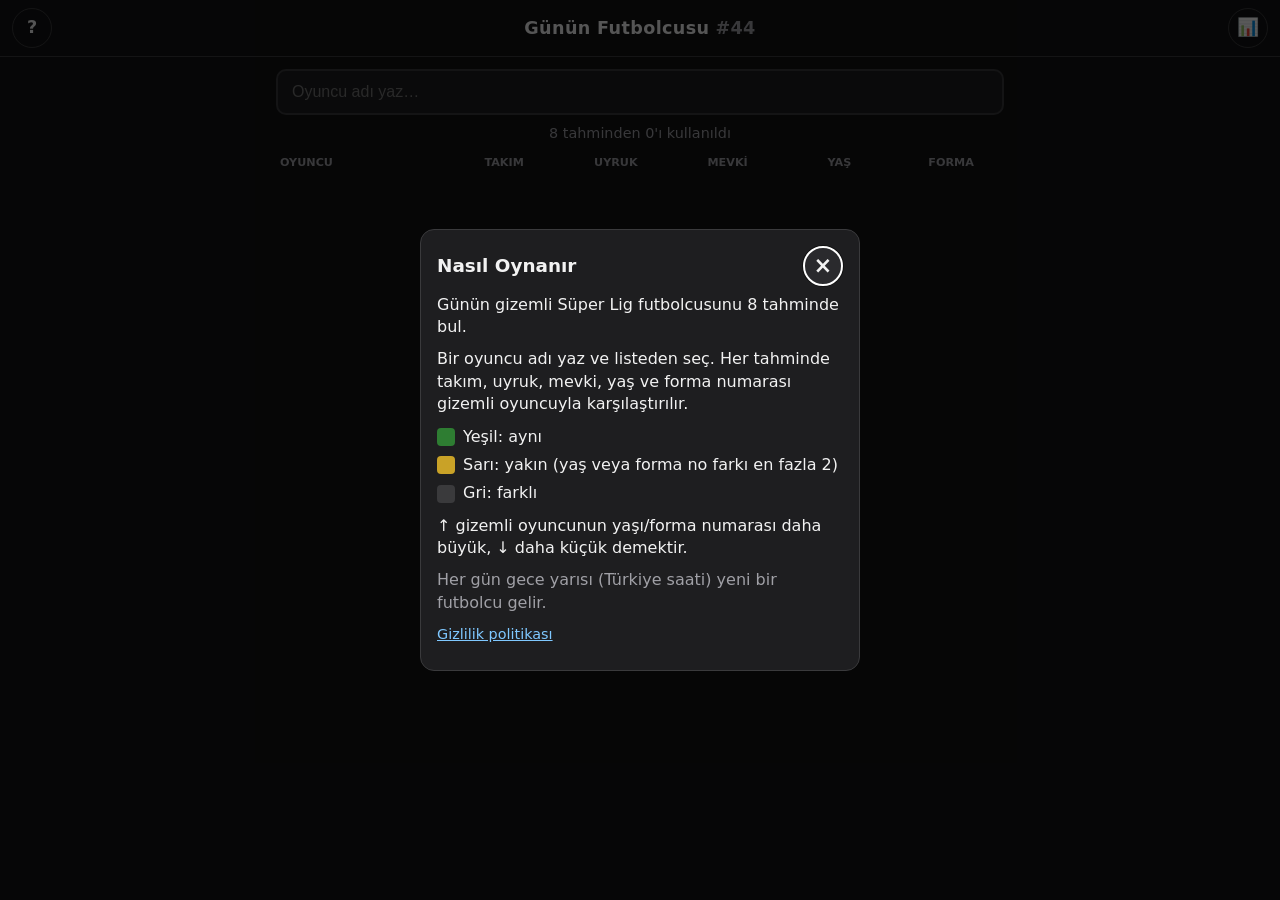
==== index.html @ b6059dc2 "Önizleme testi için derlenmiş site kopyası" ====
<!doctype html>
<html lang="tr">
  <head>
    <meta charset="UTF-8" />
    <meta name="viewport" content="width=device-width, initial-scale=1.0" />
    <meta name="theme-color" content="#121213" />
    <meta name="color-scheme" content="dark" />
    <title>Günün Futbolcusu</title>
    <meta name="description" content="Her gün yeni bir Süper Lig futbolcusu. 8 tahminde gizli futbolcuyu bul; takım, uyruk, mevki, yaş ve forma numarası ipuçlarını kullan." />
    <meta property="og:type" content="website" />
    <meta property="og:title" content="Günün Futbolcusu" />
    <meta property="og:description" content="Her gün yeni bir Süper Lig futbolcusu. 8 tahminde gizli futbolcuyu bul!" />
    <meta property="og:url" content="https://osmanb0.github.io/gunun-futbolcusu-test/" />
    <meta property="og:image" content="https://osmanb0.github.io/gunun-futbolcusu-test/og-image.png" />
    <meta name="twitter:image" content="https://osmanb0.github.io/gunun-futbolcusu-test/og-image.png" />
    <meta property="og:locale" content="tr_TR" />
    <meta property="og:site_name" content="Günün Futbolcusu" />
    <meta property="og:image:width" content="1200" />
    <meta property="og:image:height" content="630" />
    <meta property="og:image:alt" content="Günün Futbolcusu: her gün yeni bir Süper Lig futbolcusu, 8 tahminde bul" />
    <meta name="twitter:card" content="summary_large_image" />
    <link rel="icon" href="data:image/svg+xml,%3Csvg xmlns='http://www.w3.org/2000/svg' viewBox='0 0 100 100'%3E%3Ctext y='.9em' font-size='90'%3E%E2%9A%BD%3C/text%3E%3C/svg%3E" />
    <script type="module" crossorigin src="./assets/index-CeWwTTit.js"></script>
    <link rel="stylesheet" crossorigin href="./assets/index-BZmGmvZI.css">
  </head>
  <body>
    <div id="app"></div>
    <noscript>Günün Futbolcusu'nu oynamak için JavaScript'i etkinleştir.</noscript>
  </body>
</html>
---- assets/index-BZmGmvZI.css ----
:root{--bg:#121213;--surface:#1e1e20;--surface-2:#2a2a2d;--border:#3a3a3c;--text:#f2f2f2;--muted:#a0a0a6;--accent:#2e7d32;--correct:#2e7d32;--close:#c9a227;--wrong:#3a3a3c;--lightningcss-light: ;--lightningcss-dark:initial;color-scheme:dark}*,:before,:after{box-sizing:border-box}[hidden]{display:none!important}.visually-hidden{clip:rect(0 0 0 0);clip-path:inset(50%);white-space:nowrap;border:0;width:1px;height:1px;margin:-1px;padding:0;position:absolute;overflow:hidden}html{-webkit-text-size-adjust:100%}body{background:var(--bg);color:var(--text);margin:0;font-family:system-ui,-apple-system,Segoe UI,Roboto,Helvetica Neue,Arial,sans-serif;font-size:16px;line-height:1.4;overflow-x:hidden}button{font:inherit;color:inherit;cursor:pointer}.muted{color:var(--muted)}.help-footer{margin-top:16px;font-size:.9rem}.help-footer a{color:#7fc8ff}.topbar{z-index:5;background:var(--bg);border-bottom:1px solid var(--border);justify-content:space-between;align-items:center;gap:8px;padding:8px 12px;display:flex;position:sticky;top:0}.title{letter-spacing:.02em;text-align:center;min-width:0;margin:0;font-size:1.1rem;font-weight:800}.puzzle-no{color:var(--muted);margin-left:6px;font-weight:600}.icon-btn{border:1px solid var(--border);background:0 0;border-radius:50%;flex:none;width:40px;height:40px;font-size:1.1rem;font-weight:700;line-height:1}.icon-btn:hover,.icon-btn:focus-visible{background:var(--surface-2)}.container{max-width:760px;margin:0 auto;padding:12px 8px 32px}.ad-slot{border:1px dashed var(--border);border-radius:8px;min-height:90px;margin:0 0 12px}.guess-input{position:relative}.guess-input input{border:2px solid var(--border);background:var(--surface);width:100%;color:var(--text);border-radius:10px;outline:none;padding:12px 14px;font-size:16px}.guess-input input:focus{border-color:var(--accent)}.guess-input input:disabled{opacity:.6}.guess-list{z-index:10;background:var(--surface);border:1px solid var(--border);border-radius:10px;max-height:320px;margin:0;padding:4px;list-style:none;position:absolute;top:calc(100% + 4px);left:0;right:0;overflow-y:auto;box-shadow:0 8px 24px #00000080}.guess-list li{cursor:pointer;border-radius:6px;justify-content:space-between;align-items:baseline;gap:8px;padding:10px;display:flex}.guess-list li.is-active,.guess-list li[data-id]:hover{background:var(--surface-2)}.guess-list .guess-empty{cursor:default;color:var(--muted)}.guess-option-name{overflow-wrap:anywhere;min-width:0;font-weight:600}.guess-option-team{color:var(--muted);flex:none;font-size:.8rem}.remaining{color:var(--muted);text-align:center;margin:8px 0 12px;font-size:.9rem}.board{margin-bottom:16px}.board-head,.guess-row{grid-template-columns:repeat(5,minmax(0,1fr));gap:4px;display:grid}.board-head{color:var(--muted);text-align:center;text-transform:uppercase;padding-bottom:4px;font-size:.7rem;font-weight:700}.guess-row{margin-top:8px}.guess-name{overflow-wrap:anywhere;grid-column:1/-1;padding:2px 4px;font-size:.85rem;font-weight:700}.guess-row--win .guess-name{color:#7bd47f}.cell{color:#fff;text-align:center;border-radius:6px;flex-direction:column;justify-content:center;align-items:center;gap:2px;min-width:0;min-height:56px;padding:4px 2px;font-size:.85rem;font-weight:700;line-height:1.15;display:flex}.cell--correct{background:var(--correct)}.cell--close{background:var(--close);color:#1a1a1a}.cell--wrong{background:var(--wrong)}.cell-small{overflow-wrap:anywhere;-webkit-hyphens:auto;hyphens:auto;font-size:.68rem;font-weight:600}.cell-nat{flex-direction:column;align-items:center;gap:1px;min-width:0;display:flex}.flag{font-size:1.1rem;line-height:1}.cell-value{font-size:1rem}.cell-arrow{font-size:.9rem}.team-badge{letter-spacing:.03em;white-space:nowrap;text-overflow:ellipsis;border-radius:4px;max-width:100%;padding:3px 6px;font-size:.72rem;font-weight:800;display:inline-block;overflow:hidden;box-shadow:0 0 0 1px #ffffff40}.guess-row--new .cell{animation:.35s both reveal}.guess-row--new .cell:nth-of-type(3){animation-delay:60ms}.guess-row--new .cell:nth-of-type(4){animation-delay:.12s}.guess-row--new .cell:nth-of-type(5){animation-delay:.18s}.guess-row--new .cell:nth-of-type(6){animation-delay:.24s}@keyframes reveal{0%{opacity:0;transform:rotateX(90deg)}to{opacity:1;transform:none}}@media (prefers-reduced-motion:reduce){.guess-row--new .cell{animation:none}}@media (width>=600px){.container{padding-left:16px;padding-right:16px}.board-head,.guess-row{grid-template-columns:minmax(0,1.6fr) repeat(5,minmax(0,1fr));gap:6px}.board-head-name.visually-hidden{clip:auto;clip-path:none;white-space:normal;text-align:left;width:auto;height:auto;margin:0;padding:0 0 0 4px;position:static;overflow:visible}.guess-name{grid-column:auto;align-items:center;font-size:.95rem;display:flex}.cell{min-height:64px;font-size:.95rem}.cell-small{font-size:.78rem}.team-badge{font-size:.85rem}}.modal{z-index:20;background:#000000a6;justify-content:center;align-items:center;padding:16px;display:flex;position:fixed;inset:0}.modal-panel{background:var(--surface);border:1px solid var(--border);border-radius:14px;width:100%;max-width:440px;max-height:calc(100dvh - 32px);padding:16px;overflow-y:auto}.modal-header{justify-content:space-between;align-items:center;gap:8px;margin-bottom:8px;display:flex}.modal-title{margin:0;font-size:1.15rem}.modal-close{font-size:1.4rem}.modal-body p{margin:0 0 10px}.help-legend{margin:0 0 10px;padding:0;list-style:none}.help-legend li{align-items:center;gap:8px;margin-bottom:6px;display:flex}.swatch{border-radius:4px;flex:none;width:18px;height:18px}.end-heading{text-align:center;font-size:1.6rem;font-weight:800;margin:0 0 4px!important}.end-heading--won{color:#7bd47f}.end-heading+.muted{text-align:center}.end-answer{flex-wrap:wrap;justify-content:center;align-items:center;gap:8px;margin:0 0 14px;display:flex}.end-answer-name{font-size:1.25rem;font-weight:800}.btn{border:none;border-radius:10px;width:100%;padding:12px 16px;font-weight:700;display:block}.btn-primary{background:var(--accent);color:#fff}.btn-primary:hover,.btn-primary:focus-visible{filter:brightness(1.12)}.share-status{color:#7bd47f;text-align:center;min-height:1.4em;font-weight:600;margin:6px 0!important}.share-text{background:var(--bg);width:100%;color:var(--text);border:1px solid var(--border);font:inherit;resize:none;border-radius:8px;padding:8px}.countdown{text-align:center;margin:4px 0 16px}.countdown-value{font-variant-numeric:tabular-nums;letter-spacing:.04em;font-size:1.8rem;font-weight:800}.countdown-value .btn{letter-spacing:normal;font-variant-numeric:normal;font-size:1rem;font-weight:700}.stats-numbers{text-align:center;grid-template-columns:repeat(4,minmax(0,1fr));gap:6px;margin-bottom:14px;display:grid}.stat-value{font-size:1.5rem;font-weight:800}.stat-label{color:var(--muted);font-size:.72rem}.distribution-title{margin:0 0 8px;font-size:.9rem}.dist-row{align-items:center;gap:6px;margin-bottom:4px;font-size:.85rem;display:flex}.dist-label{text-align:right;flex:none;width:12px}.dist-bar{background:var(--wrong);text-align:right;border-radius:3px;padding:1px 6px;font-weight:700}.dist-bar--current{background:var(--correct)}
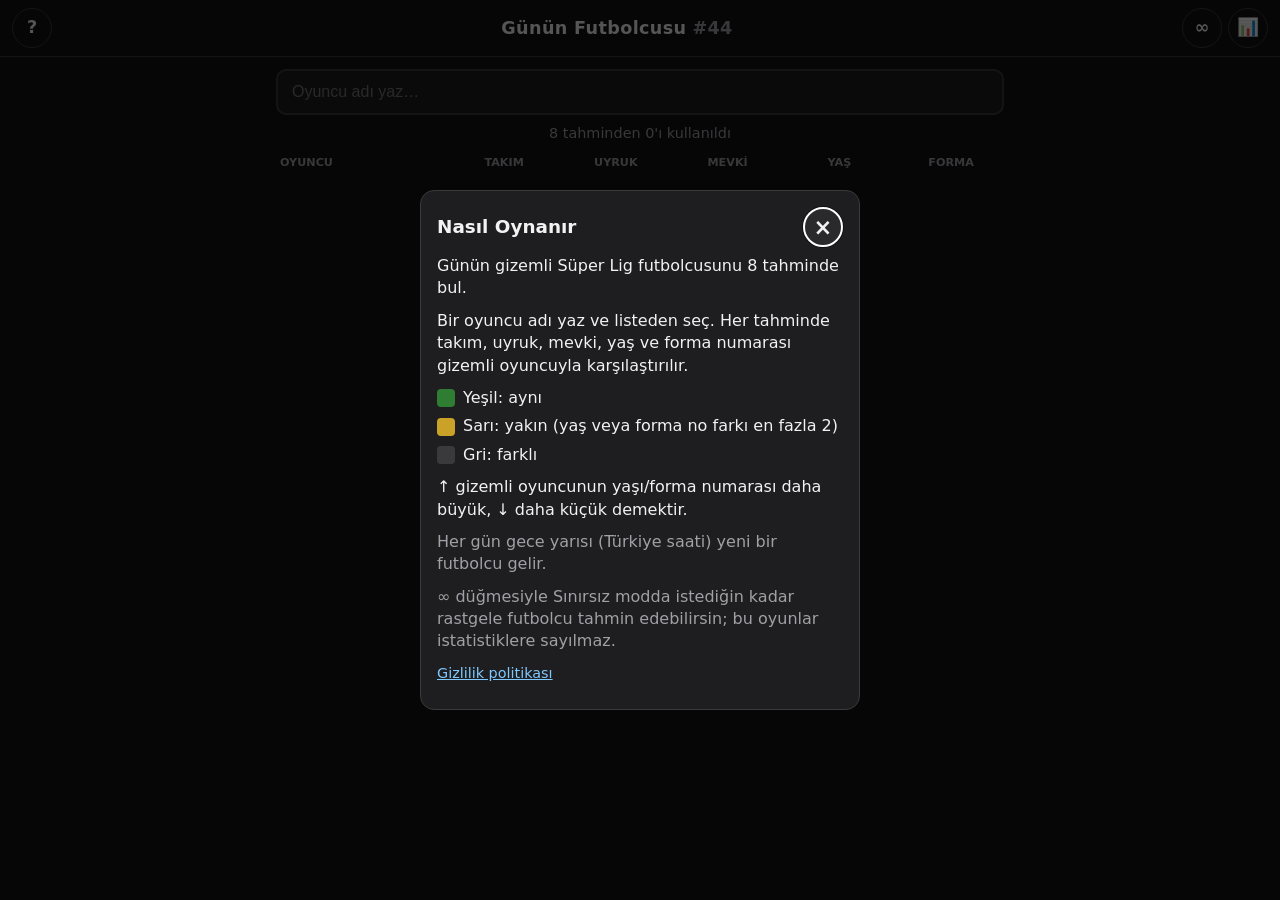
==== commit 7b28ec6b: "Yayın güncellemesi" ====
--- a/index.html
+++ b/index.html
@@ -10,9 +10,9 @@
     <meta property="og:type" content="website" />
     <meta property="og:title" content="Günün Futbolcusu" />
     <meta property="og:description" content="Her gün yeni bir Süper Lig futbolcusu. 8 tahminde gizli futbolcuyu bul!" />
-    <meta property="og:url" content="https://osmanb0.github.io/gunun-futbolcusu-test/" />
-    <meta property="og:image" content="https://osmanb0.github.io/gunun-futbolcusu-test/og-image.png" />
-    <meta name="twitter:image" content="https://osmanb0.github.io/gunun-futbolcusu-test/og-image.png" />
+    <meta property="og:url" content="https://osmanb0.github.io/gununfutbolcusu/" />
+    <meta property="og:image" content="https://osmanb0.github.io/gununfutbolcusu/og-image.png" />
+    <meta name="twitter:image" content="https://osmanb0.github.io/gununfutbolcusu/og-image.png" />
     <meta property="og:locale" content="tr_TR" />
     <meta property="og:site_name" content="Günün Futbolcusu" />
     <meta property="og:image:width" content="1200" />
@@ -20,11 +20,12 @@
     <meta property="og:image:alt" content="Günün Futbolcusu: her gün yeni bir Süper Lig futbolcusu, 8 tahminde bul" />
     <meta name="twitter:card" content="summary_large_image" />
     <link rel="icon" href="data:image/svg+xml,%3Csvg xmlns='http://www.w3.org/2000/svg' viewBox='0 0 100 100'%3E%3Ctext y='.9em' font-size='90'%3E%E2%9A%BD%3C/text%3E%3C/svg%3E" />
-    <script type="module" crossorigin src="./assets/index-CeWwTTit.js"></script>
-    <link rel="stylesheet" crossorigin href="./assets/index-BZmGmvZI.css">
+    <script type="module" crossorigin src="./assets/index-L-uwo7ue.js"></script>
+    <link rel="stylesheet" crossorigin href="./assets/index-HvFRda-p.css">
   </head>
   <body>
     <div id="app"></div>
     <noscript>Günün Futbolcusu'nu oynamak için JavaScript'i etkinleştir.</noscript>
+    <script defer src="https://static.cloudflareinsights.com/beacon.min.js" data-cf-beacon='{"token": "d4a24df41f1a475b9225662eaf0c56fe"}'></script>
   </body>
 </html>
--- a/assets/index-HvFRda-p.css
+++ b/assets/index-HvFRda-p.css
@@ -0,0 +1 @@
+:root{--bg:#121213;--surface:#1e1e20;--surface-2:#2a2a2d;--border:#3a3a3c;--text:#f2f2f2;--muted:#a0a0a6;--accent:#2e7d32;--correct:#2e7d32;--close:#c9a227;--wrong:#3a3a3c;--lightningcss-light: ;--lightningcss-dark:initial;color-scheme:dark}*,:before,:after{box-sizing:border-box}[hidden]{display:none!important}.visually-hidden{clip:rect(0 0 0 0);clip-path:inset(50%);white-space:nowrap;border:0;width:1px;height:1px;margin:-1px;padding:0;position:absolute;overflow:hidden}html{-webkit-text-size-adjust:100%}body{background:var(--bg);color:var(--text);margin:0;font-family:system-ui,-apple-system,Segoe UI,Roboto,Helvetica Neue,Arial,sans-serif;font-size:16px;line-height:1.4;overflow-x:hidden}button{font:inherit;color:inherit;cursor:pointer}.muted{color:var(--muted)}.help-footer{margin-top:16px;font-size:.9rem}.help-footer a{color:#7fc8ff}.topbar{z-index:5;background:var(--bg);border-bottom:1px solid var(--border);justify-content:space-between;align-items:center;gap:8px;padding:8px 12px;display:flex;position:sticky;top:0}.title{letter-spacing:.02em;text-align:center;min-width:0;margin:0;font-size:1.1rem;font-weight:800}.puzzle-no{color:var(--muted);margin-left:6px;font-weight:600}.icon-btn{border:1px solid var(--border);background:0 0;border-radius:50%;flex:none;width:40px;height:40px;font-size:1.1rem;font-weight:700;line-height:1}.icon-btn:hover,.icon-btn:focus-visible{background:var(--surface-2)}.container{max-width:760px;margin:0 auto;padding:12px 8px 32px}.ad-slot{border:1px dashed var(--border);border-radius:8px;min-height:90px;margin:0 0 12px}.guess-input{position:relative}.guess-input input{border:2px solid var(--border);background:var(--surface);width:100%;color:var(--text);border-radius:10px;outline:none;padding:12px 14px;font-size:16px}.guess-input input:focus{border-color:var(--accent)}.guess-input input:disabled{opacity:.6}.guess-list{z-index:10;background:var(--surface);border:1px solid var(--border);border-radius:10px;max-height:320px;margin:0;padding:4px;list-style:none;position:absolute;top:calc(100% + 4px);left:0;right:0;overflow-y:auto;box-shadow:0 8px 24px #00000080}.guess-list li{cursor:pointer;border-radius:6px;justify-content:space-between;align-items:baseline;gap:8px;padding:10px;display:flex}.guess-list li.is-active,.guess-list li[data-id]:hover{background:var(--surface-2)}.guess-list .guess-empty{cursor:default;color:var(--muted)}.guess-option-name{overflow-wrap:anywhere;min-width:0;font-weight:600}.guess-option-team{color:var(--muted);flex:none;font-size:.8rem}.remaining{color:var(--muted);text-align:center;margin:8px 0 12px;font-size:.9rem}.board{margin-bottom:16px}.board-head,.guess-row{grid-template-columns:repeat(5,minmax(0,1fr));gap:4px;display:grid}.board-head{color:var(--muted);text-align:center;text-transform:uppercase;padding-bottom:4px;font-size:.7rem;font-weight:700}.guess-row{margin-top:8px}.guess-name{overflow-wrap:anywhere;grid-column:1/-1;padding:2px 4px;font-size:.85rem;font-weight:700}.guess-row--win .guess-name{color:#7bd47f}.cell{color:#fff;text-align:center;border-radius:6px;flex-direction:column;justify-content:center;align-items:center;gap:2px;min-width:0;min-height:56px;padding:4px 2px;font-size:.85rem;font-weight:700;line-height:1.15;display:flex}.cell--correct{background:var(--correct)}.cell--close{background:var(--close);color:#1a1a1a}.cell--wrong{background:var(--wrong)}.cell-small{overflow-wrap:anywhere;-webkit-hyphens:auto;hyphens:auto;font-size:.68rem;font-weight:600}.cell-nat{flex-direction:column;align-items:center;gap:1px;min-width:0;display:flex}.flag{font-size:1.1rem;line-height:1}.cell-value{font-size:1rem}.cell-arrow{font-size:.9rem}.team-badge{letter-spacing:.03em;white-space:nowrap;text-overflow:ellipsis;border-radius:4px;max-width:100%;padding:3px 6px;font-size:.72rem;font-weight:800;display:inline-block;overflow:hidden;box-shadow:0 0 0 1px #ffffff40}.guess-row--new .cell{animation:.35s both reveal}.guess-row--new .cell:nth-of-type(3){animation-delay:60ms}.guess-row--new .cell:nth-of-type(4){animation-delay:.12s}.guess-row--new .cell:nth-of-type(5){animation-delay:.18s}.guess-row--new .cell:nth-of-type(6){animation-delay:.24s}@keyframes reveal{0%{opacity:0;transform:rotateX(90deg)}to{opacity:1;transform:none}}@media (prefers-reduced-motion:reduce){.guess-row--new .cell{animation:none}}@media (width>=600px){.container{padding-left:16px;padding-right:16px}.board-head,.guess-row{grid-template-columns:minmax(0,1.6fr) repeat(5,minmax(0,1fr));gap:6px}.board-head-name.visually-hidden{clip:auto;clip-path:none;white-space:normal;text-align:left;width:auto;height:auto;margin:0;padding:0 0 0 4px;position:static;overflow:visible}.guess-name{grid-column:auto;align-items:center;font-size:.95rem;display:flex}.cell{min-height:64px;font-size:.95rem}.cell-small{font-size:.78rem}.team-badge{font-size:.85rem}}.modal{z-index:20;background:#000000a6;justify-content:center;align-items:center;padding:16px;display:flex;position:fixed;inset:0}.modal-panel{background:var(--surface);border:1px solid var(--border);border-radius:14px;width:100%;max-width:440px;max-height:calc(100dvh - 32px);padding:16px;overflow-y:auto}.modal-header{justify-content:space-between;align-items:center;gap:8px;margin-bottom:8px;display:flex}.modal-title{margin:0;font-size:1.15rem}.modal-close{font-size:1.4rem}.modal-body p{margin:0 0 10px}.help-legend{margin:0 0 10px;padding:0;list-style:none}.help-legend li{align-items:center;gap:8px;margin-bottom:6px;display:flex}.swatch{border-radius:4px;flex:none;width:18px;height:18px}.end-heading{text-align:center;font-size:1.6rem;font-weight:800;margin:0 0 4px!important}.end-heading--won{color:#7bd47f}.end-heading+.muted{text-align:center}.end-answer{flex-wrap:wrap;justify-content:center;align-items:center;gap:8px;margin:0 0 14px;display:flex}.end-answer-name{font-size:1.25rem;font-weight:800}.btn{border:none;border-radius:10px;width:100%;padding:12px 16px;font-weight:700;display:block}.btn-primary{background:var(--accent);color:#fff}.btn-primary:hover,.btn-primary:focus-visible{filter:brightness(1.12)}.share-status{color:#7bd47f;text-align:center;min-height:1.4em;font-weight:600;margin:6px 0!important}.share-text{background:var(--bg);width:100%;color:var(--text);border:1px solid var(--border);font:inherit;resize:none;border-radius:8px;padding:8px}.countdown{text-align:center;margin:4px 0 16px}.countdown-value{font-variant-numeric:tabular-nums;letter-spacing:.04em;font-size:1.8rem;font-weight:800}.countdown-value .btn{letter-spacing:normal;font-variant-numeric:normal;font-size:1rem;font-weight:700}.stats-numbers{text-align:center;grid-template-columns:repeat(4,minmax(0,1fr));gap:6px;margin-bottom:14px;display:grid}.stat-value{font-size:1.5rem;font-weight:800}.stat-label{color:var(--muted);font-size:.72rem}.distribution-title{margin:0 0 8px;font-size:.9rem}.dist-row{align-items:center;gap:6px;margin-bottom:4px;font-size:.85rem;display:flex}.dist-label{text-align:right;flex:none;width:12px}.dist-bar{background:var(--wrong);text-align:right;border-radius:3px;padding:1px 6px;font-weight:700}.dist-bar--current{background:var(--correct)}.topbar-actions{flex:none;gap:6px;display:flex}.friend-banner{background:var(--surface);border:1px solid var(--accent);border-radius:10px;margin:0 0 12px;padding:10px 44px 10px 12px;position:relative}.friend-title{margin:0 0 6px;font-weight:800}.friend-grid{white-space:pre;letter-spacing:1px;font-size:.9rem;line-height:1.25}.friend-note{margin:6px 0 0;font-size:.9rem}.friend-close{width:32px;height:32px;font-size:1.2rem;position:absolute;top:6px;right:6px}.friend-compare{text-align:center;font-weight:700}.mode-note{text-align:center;margin:0 0 8px;font-size:.85rem}.next-btn{margin:0 0 12px}.btn-secondary{background:var(--surface-2);color:var(--text);border:1px solid var(--border);margin-top:8px}.btn-secondary:hover,.btn-secondary:focus-visible{filter:brightness(1.2)}.countdown+.btn-secondary{margin:-4px 0 16px}
